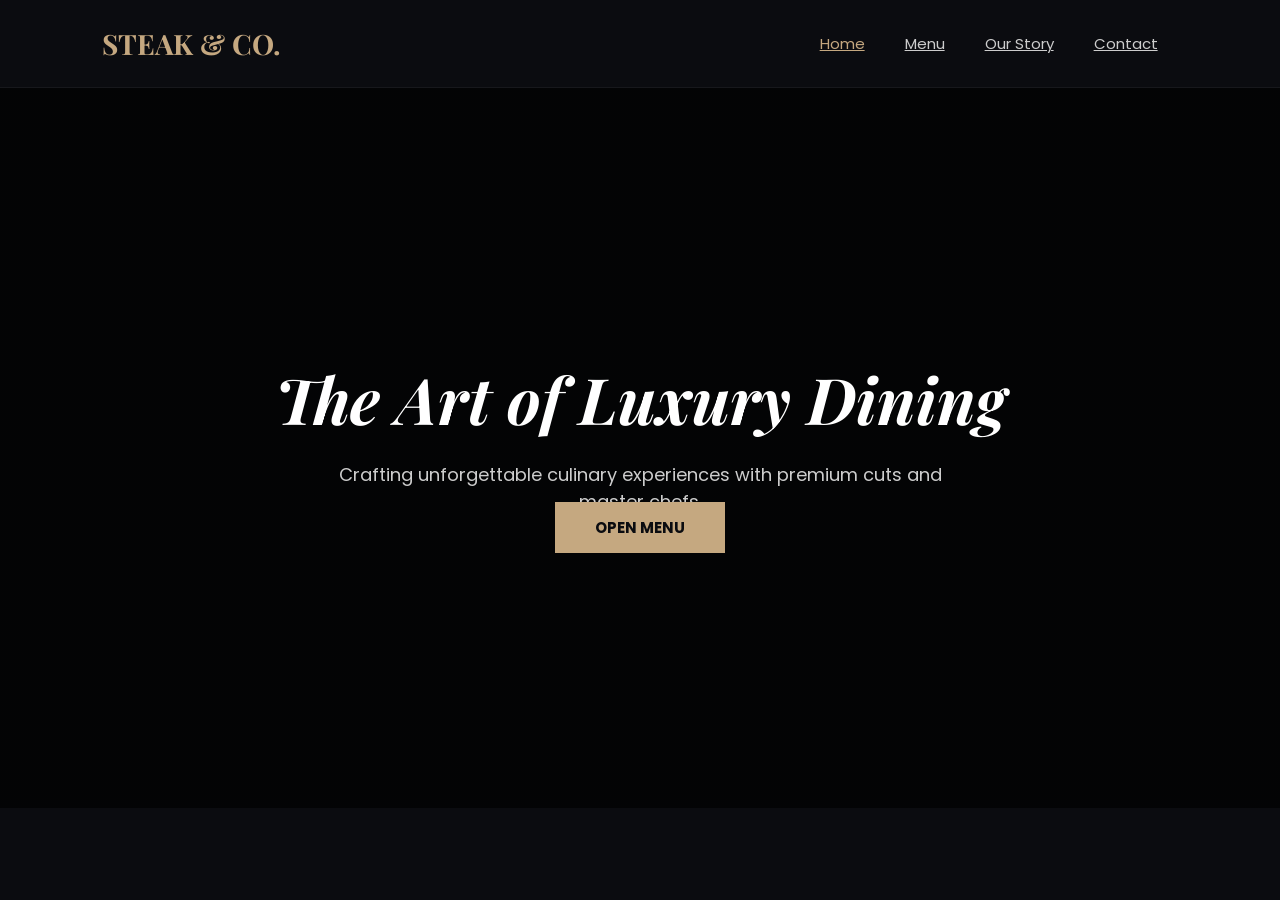
==== index.html @ 494cd84e "Add files via upload" ====
<!DOCTYPE html>
<html lang="en">
<head>
    <meta charset="UTF-8">
    <meta name="viewport" content="width=device-width, initial-scale=1.0">
    <title>Steak & Co. | Home</title>
    <link href="https://fonts.googleapis.com/css2?family=Poppins:wght@300;400;600;700&family=Playfair+Display:ital,wght@0,600;1,400&display=swap" rel="stylesheet">
    <style>
        * { margin: 0; padding: 0; box-sizing: border-box; font-family: 'Poppins', sans-serif; }
        h1, .logo { font-family: 'Playfair Display', serif; }
        body { background-color: #0b0c10; color: #f5f5f5; }
        
        /* Navbar */
        .navbar { display: flex; justify-content: space-between; align-items: center; padding: 25px 8%; background-color: #0b0c10; border-bottom: 1px solid rgba(255, 255, 255, 0.05); }
        .logo { font-size: 28px; font-weight: 700; color: #c5a880; }
        .nav-links { display: flex; list-style: none; }
        .nav-links li { margin: 0 20px; }
        .nav-links a { font-size: 15px; color: #cdcdcd; transition: 0.3s; }
        .nav-links a:hover, .nav-links .active { color: #c5a880; }
        
        /* Hero Section */
        .hero-section {
            background: linear-gradient(rgba(0, 0, 0, 0.7), rgba(0, 0, 0, 0.7)), url('https://images.unsplash.com/photo-1544025162-d76694265947?q=80&w=1400') no-repeat center center/cover;
            height: 80vh; display: flex; justify-content: center; align-items: center; text-align: center; padding: 0 20px;
        }
        .hero-content h1 { font-size: 64px; color: #fff; margin-bottom: 20px; font-style: italic; }
        .hero-content p { font-size: 18px; color: #cdcdcd; margin-bottom: 35px; max-width: 650px; margin:0 auto; }
        .btn-primary { background-color: #c5a880; color: #0b0c10; padding: 15px 40px; font-size: 15px; font-weight: 700; text-transform: uppercase; border: none; cursor: pointer; text-decoration: none; transition: 0.3s; }
        .btn-primary:hover { background-color: #fff; }
    </style>
</head>
<body>

    <header class="navbar">
        <div class="logo">STEAK & CO.</div>
        <nav>
            <ul class="nav-links">
                <li><a href="index.html" class="active">Home</a></li>
                <li><a href="menu.html">Menu</a></li>
                <li><a href="about.html">Our Story</a></li>
                <li><a href="contact.html">Contact</a></li>
            </ul>
        </nav>
    </header>

    <section class="hero-section">
        <div class="hero-content">
            <h1>The Art of Luxury Dining</h1>
            <p>Crafting unforgettable culinary experiences with premium cuts and master chefs.</p>
            <a href="menu.html" class="btn-primary">Open Menu</a>
        </div>
    </section>

</body>
</html>
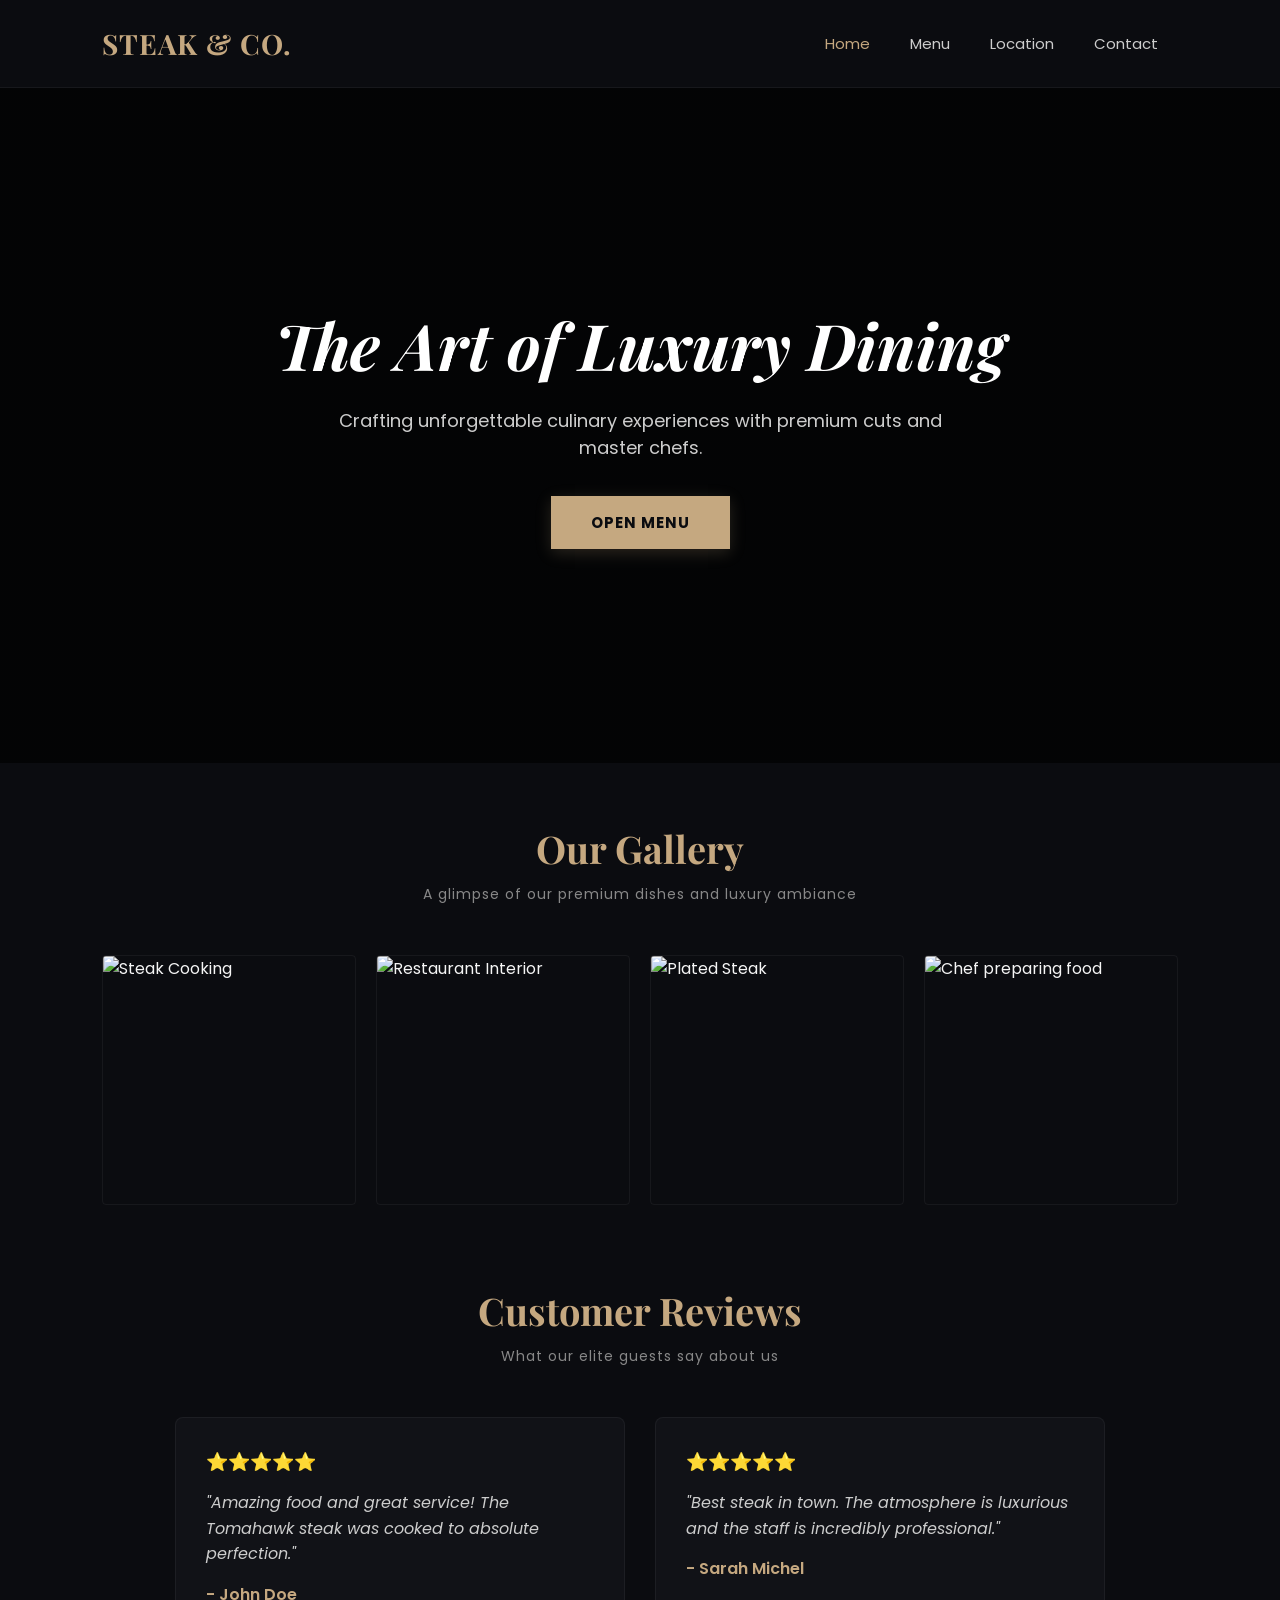
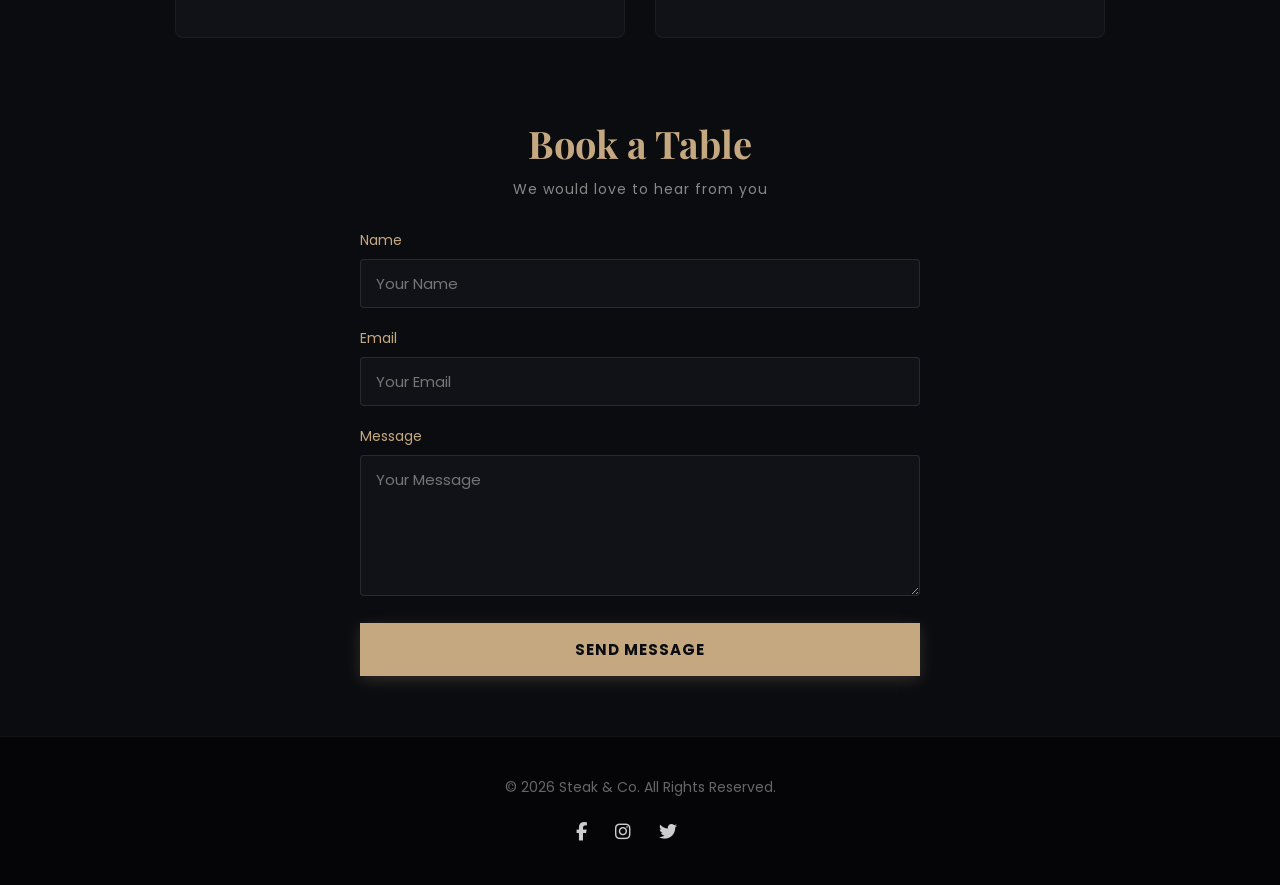
==== commit 95d48532: "Add files via upload" ====
--- a/index.html
+++ b/index.html
@@ -3,31 +3,10 @@
 <head>
     <meta charset="UTF-8">
     <meta name="viewport" content="width=device-width, initial-scale=1.0">
-    <title>Steak & Co. | Home</title>
-    <link href="https://fonts.googleapis.com/css2?family=Poppins:wght@300;400;600;700&family=Playfair+Display:ital,wght@0,600;1,400&display=swap" rel="stylesheet">
-    <style>
-        * { margin: 0; padding: 0; box-sizing: border-box; font-family: 'Poppins', sans-serif; }
-        h1, .logo { font-family: 'Playfair Display', serif; }
-        body { background-color: #0b0c10; color: #f5f5f5; }
-        
-        /* Navbar */
-        .navbar { display: flex; justify-content: space-between; align-items: center; padding: 25px 8%; background-color: #0b0c10; border-bottom: 1px solid rgba(255, 255, 255, 0.05); }
-        .logo { font-size: 28px; font-weight: 700; color: #c5a880; }
-        .nav-links { display: flex; list-style: none; }
-        .nav-links li { margin: 0 20px; }
-        .nav-links a { font-size: 15px; color: #cdcdcd; transition: 0.3s; }
-        .nav-links a:hover, .nav-links .active { color: #c5a880; }
-        
-        /* Hero Section */
-        .hero-section {
-            background: linear-gradient(rgba(0, 0, 0, 0.7), rgba(0, 0, 0, 0.7)), url('https://images.unsplash.com/photo-1544025162-d76694265947?q=80&w=1400') no-repeat center center/cover;
-            height: 80vh; display: flex; justify-content: center; align-items: center; text-align: center; padding: 0 20px;
-        }
-        .hero-content h1 { font-size: 64px; color: #fff; margin-bottom: 20px; font-style: italic; }
-        .hero-content p { font-size: 18px; color: #cdcdcd; margin-bottom: 35px; max-width: 650px; margin:0 auto; }
-        .btn-primary { background-color: #c5a880; color: #0b0c10; padding: 15px 40px; font-size: 15px; font-weight: 700; text-transform: uppercase; border: none; cursor: pointer; text-decoration: none; transition: 0.3s; }
-        .btn-primary:hover { background-color: #fff; }
-    </style>
+    <title>Steak & Co. | Luxury Dining</title>
+    <link href="https://fonts.googleapis.com/css2?family=Poppins:wght@300;400;500;600;700&family=Playfair+Display:ital,wght@0,600;1,400&display=swap" rel="stylesheet">
+    <link rel="stylesheet" href="https://cdnjs.cloudflare.com/ajax/libs/font-awesome/6.4.0/css/all.min.css">
+    <link rel="stylesheet" href="style.css">
 </head>
 <body>
 
@@ -37,7 +16,7 @@
             <ul class="nav-links">
                 <li><a href="index.html" class="active">Home</a></li>
                 <li><a href="menu.html">Menu</a></li>
-                <li><a href="about.html">Our Story</a></li>
+                <li><a href="location.html">Location</a></li>
                 <li><a href="contact.html">Contact</a></li>
             </ul>
         </nav>
@@ -51,5 +30,69 @@
         </div>
     </section>
 
+    <section class="gallery-section">
+        <div class="section-title">
+            <h2>Our Gallery</h2>
+            <p>A glimpse of our premium dishes and luxury ambiance</p>
+        </div>
+        <div class="gallery-grid">
+            <div class="gallery-item"><img src="https://images.unsplash.com/photo-1544025162-d76694265947?q=80&w=600" alt="Steak Cooking"></div>
+            <div class="gallery-item"><img src="https://images.unsplash.com/photo-1559339352-11d035aa65de?q=80&w=600" alt="Restaurant Interior"></div>
+            <div class="gallery-item"><img src="https://images.unsplash.com/photo-1546964124-0cce460f38ef?q=80&w=600" alt="Plated Steak"></div>
+            <div class="gallery-item"><img src="https://images.unsplash.com/photo-1573080496219-bb080dd4f877?q=80&w=600" alt="Chef preparing food"></div>
+        </div>
+    </section>
+
+    <section class="reviews-section">
+        <div class="section-title">
+            <h2>Customer Reviews</h2>
+            <p>What our elite guests say about us</p>
+        </div>
+        <div class="reviews-container">
+            <div class="review-card">
+                <div class="stars">⭐⭐⭐⭐⭐</div>
+                <p class="review-text">"Amazing food and great service! The Tomahawk steak was cooked to absolute perfection."</p>
+                <h4 class="customer-name">- John Doe</h4>
+            </div>
+            <div class="review-card">
+                <div class="stars">⭐⭐⭐⭐⭐</div>
+                <p class="review-text">"Best steak in town. The atmosphere is luxurious and the staff is incredibly professional."</p>
+                <h4 class="customer-name">- Sarah Michel</h4>
+            </div>
+        </div>
+    </section>
+
+    <section class="contact-section">
+        <div class="section-title">
+            <h2>Book a Table</h2>
+            <p>We would love to hear from you</p>
+        </div>
+        <form class="contact-form" onsubmit="event.preventDefault();">
+            <div class="form-group">
+                <label>Name</label>
+                <input type="text" placeholder="Your Name" required>
+            </div>
+            <div class="form-group">
+                <label>Email</label>
+                <input type="email" placeholder="Your Email" required>
+            </div>
+            <div class="form-group">
+                <label>Message</label>
+                <textarea rows="5" placeholder="Your Message" required></textarea>
+            </div>
+            <button type="submit" class="btn-primary">Send Message</button>
+        </form>
+    </section>
+
+    <footer class="main-footer">
+        <p>&copy; 2026 Steak & Co. All Rights Reserved.</p>
+        <div class="social-icons">
+            <a href="#"><i class="fab fa-facebook-f"></i></a>
+            <a href="#"><i class="fab fa-instagram"></i></a>
+            <a href="#"><i class="fab fa-twitter"></i></a>
+            <a href="#"><i class="fab fa-tripadvisor"></i></a>
+        </div>
+    </footer>
+
 </body>
 </html>
--- a/style.css
+++ b/style.css
@@ -0,0 +1,272 @@
+/* Base Settings */
+* { 
+    margin: 0; 
+    padding: 0; 
+    box-sizing: border-box; 
+    font-family: 'Poppins', sans-serif; 
+}
+
+h1, h2, h3, .logo { 
+    font-family: 'Playfair Display', serif; 
+}
+
+body { 
+    background-color: #0b0c10; 
+    color: #f5f5f5; 
+    scroll-behavior: smooth;
+}
+
+/* Section Common Titles */
+.section-title {
+    text-align: center;
+    padding: 60px 20px 30px 20px;
+}
+
+.section-title h2 {
+    font-size: 38px;
+    color: #c5a880;
+    margin-bottom: 10px;
+}
+
+.section-title p {
+    color: #888;
+    font-size: 14px;
+    letter-spacing: 1px;
+}
+
+/* Navbar */
+.navbar { 
+    display: flex; 
+    justify-content: space-between; 
+    align-items: center; 
+    padding: 25px 8%; 
+    background-color: #0b0c10; 
+    border-bottom: 1px solid rgba(255, 255, 255, 0.05); 
+    position: sticky;
+    top: 0;
+    z-index: 1000;
+}
+
+.logo { 
+    font-size: 28px; 
+    font-weight: 700; 
+    color: #c5a880; 
+    letter-spacing: 1px;
+}
+
+.nav-links { 
+    display: flex; 
+    list-style: none; 
+}
+
+.nav-links li { 
+    margin: 0 20px; 
+}
+
+.nav-links a { 
+    font-size: 15px; 
+    color: #cdcdcd; 
+    text-decoration: none;
+    transition: all 0.3s ease; 
+    position: relative;
+}
+
+.nav-links a::after {
+    content: '';
+    position: absolute;
+    width: 0;
+    height: 2px;
+    bottom: -5px;
+    left: 0;
+    background-color: #c5a880;
+    transition: width 0.3s ease;
+}
+
+.nav-links a:hover::after {
+    width: 100%;
+}
+
+.nav-links a:hover, .nav-links .active { 
+    color: #c5a880; 
+}
+
+/* Hero Section */
+.hero-section {
+    background: linear-gradient(rgba(0, 0, 0, 0.7), rgba(0, 0, 0, 0.7)), 
+                        url('https://images.unsplash.com/photo-1544025162-d76694265947?q=80&w=1400') no-repeat center center/cover;
+    height: 75vh; 
+    display: flex; 
+    justify-content: center; 
+    align-items: center; 
+    text-align: center; 
+    padding: 0 20px;
+}
+
+.hero-content h1 { 
+    font-size: 64px; 
+    color: #fff; 
+    margin-bottom: 20px; 
+    font-style: italic; 
+}
+
+.hero-content p { 
+    font-size: 18px; 
+    color: #cdcdcd; 
+    margin-bottom: 35px; 
+    max-width: 650px; 
+    margin: 0 auto 35px auto; 
+}
+
+/* Buttons */
+.btn-primary { 
+    display: inline-block;
+    background-color: #c5a880; 
+    color: #0b0c10; 
+    padding: 15px 40px; 
+    font-size: 15px; 
+    font-weight: 700; 
+    text-transform: uppercase; 
+    border: none; 
+    cursor: pointer; 
+    text-decoration: none; 
+    letter-spacing: 1px;
+    transition: all 0.4s ease; 
+    box-shadow: 0 4px 15px rgba(197, 168, 128, 0.2);
+}
+
+.btn-primary:hover { 
+    background-color: #fff; 
+    color: #0b0c10;
+    letter-spacing: 3px;
+    box-shadow: 0 6px 25px rgba(255, 255, 255, 0.4);
+    transform: translateY(-3px);
+}
+
+/* Gallery Section */
+.gallery-grid {
+    display: grid;
+    grid-template-columns: repeat(auto-fit, minmax(250px, 1fr));
+    gap: 20px;
+    padding: 20px 8%;
+    max-width: 1300px;
+    margin: 0 auto;
+}
+
+.gallery-item {
+    height: 250px;
+    overflow: hidden;
+    border-radius: 4px;
+    border: 1px solid rgba(255, 255, 255, 0.05);
+}
+
+.gallery-item img {
+    width: 100%;
+    height: 100%;
+    object-fit: cover;
+    transition: transform 0.6s ease;
+}
+
+.gallery-item:hover img {
+    transform: scale(1.15);
+}
+
+/* Reviews Section */
+.reviews-container {
+    display: flex;
+    flex-wrap: wrap;
+    justify-content: center;
+    gap: 30px;
+    padding: 20px 8%;
+}
+
+.review-card {
+    background-color: #111217;
+    border: 1px solid rgba(255, 255, 255, 0.05);
+    padding: 30px;
+    border-radius: 8px;
+    max-width: 450px;
+    flex: 1 1 350px;
+    transition: all 0.4s ease;
+}
+
+.review-card:hover {
+    transform: translateY(-10px);
+    border-color: #c5a880;
+    box-shadow: 0 10px 30px rgba(197, 168, 128, 0.15);
+}
+
+.stars { margin-bottom: 15px; font-size: 18px; }
+.review-text { font-style: italic; color: #cdcdcd; line-height: 1.6; margin-bottom: 15px; }
+.customer-name { color: #c5a880; font-weight: 600; }
+
+/* Contact Form */
+.contact-form { max-width: 600px; margin: 0 auto 60px auto; padding: 0 20px; }
+.form-group { margin-bottom: 20px; }
+.form-group label { display: block; margin-bottom: 8px; color: #c5a880; font-size: 14px; }
+.form-group input, .form-group textarea {
+    width: 100%; padding: 12px 15px; background-color: #111217;
+    border: 1px solid rgba(255, 255, 255, 0.1); color: #fff; border-radius: 4px; font-size: 15px; transition: border-color 0.3s;
+}
+.form-group input:focus, .form-group textarea:focus { border-color: #c5a880; outline: none; }
+.contact-form .btn-primary { width: 100%; }
+
+/* Menu Page Styles */
+.menu-grid {
+    display: grid;
+    grid-template-columns: repeat(auto-fit, minmax(300px, 1fr));
+    gap: 30px;
+    padding: 20px 8%;
+    max-width: 1300px;
+    margin: 0 auto 60px auto;
+}
+
+.menu-card {
+    background-color: #111217;
+    border: 1px solid rgba(255, 255, 255, 0.05);
+    border-radius: 6px;
+    overflow: hidden;
+    transition: all 0.3s ease;
+}
+
+.menu-card:hover {
+    transform: translateY(-5px);
+    border-color: #c5a880;
+}
+
+.menu-card img {
+    width: 100%;
+    height: 220px;
+    object-fit: cover;
+}
+
+.menu-card-info {
+    padding: 25px;
+}
+
+.menu-card-info h3 {
+    font-size: 22px;
+    color: #fff;
+    margin-bottom: 10px;
+    display: flex;
+    justify-content: space-between;
+    align-items: center;
+}
+
+.menu-card-info h3 span {
+    color: #c5a880;
+    font-size: 20px;
+}
+
+.menu-card-info p {
+    color: #aaa;
+    font-size: 14px;
+    line-height: 1.6;
+}
+
+/* Footer */
+.main-footer {
+    background-color: #050507; text-align: center; padding: 40px 20px; border-top: 1px solid rgba(255, 255, 255, 0.05);
+}
+.main-footer p { color: #666; font-size: 14px; margin-bottom: 20px; }
+.social-icons a { color: #cdcdcd; font-size: 18px; margin: 0 12px; transition: color 0.3s, transform 0.3s; display: inline-block; }
+.social-icons a:hover { color: #c5a880; transform: translateY(-3px); }
